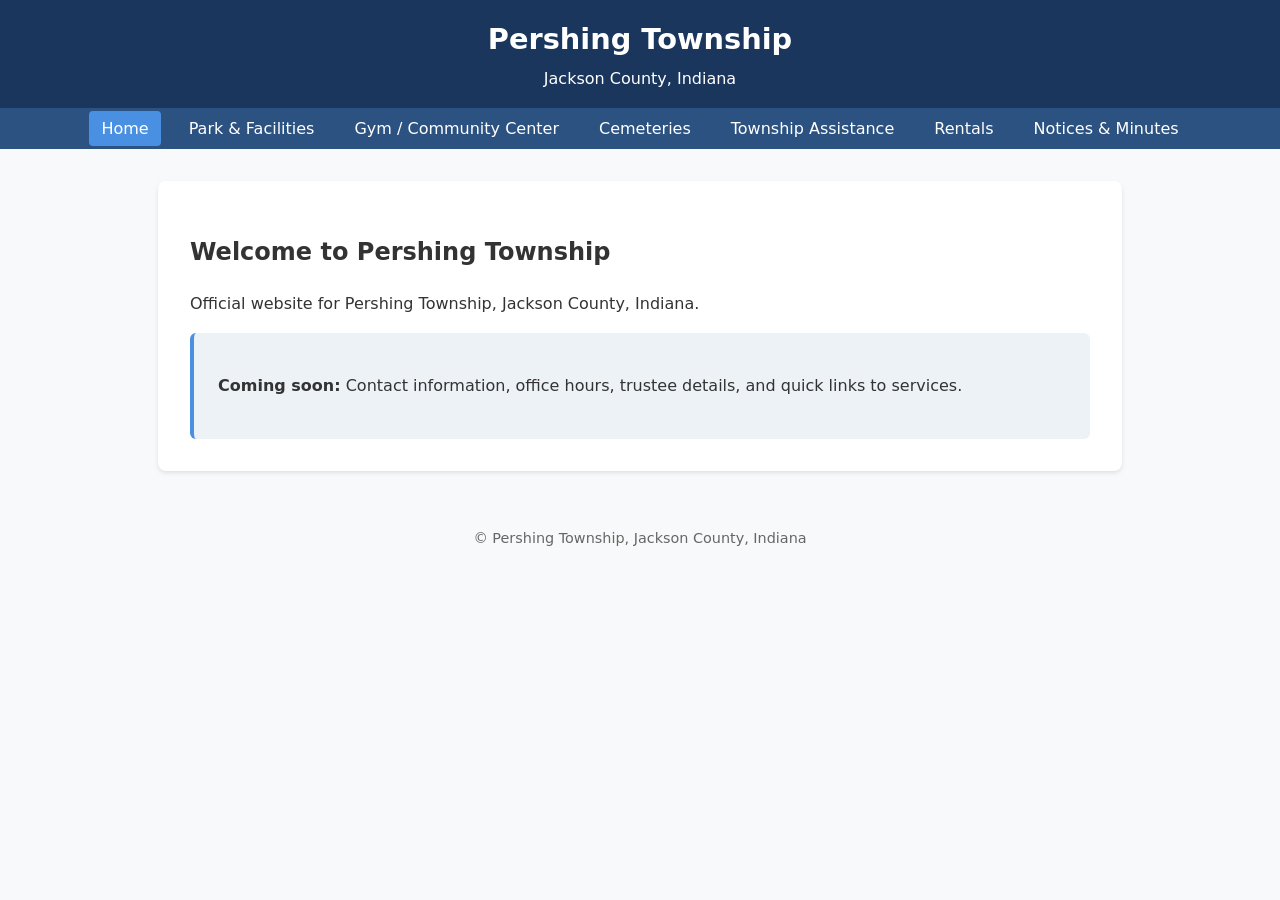
==== index.html @ e1164ff5 "Add homepage" ====
<!DOCTYPE html>
<html lang="en">
<head>
  <meta charset="UTF-8">
  <meta name="viewport" content="width=device-width, initial-scale=1.0">
  <title>Pershing Township | Jackson County, Indiana</title>
  <link rel="stylesheet" href="styles.css">
</head>
<body>
  <header>
    <h1>Pershing Township</h1>
    <p style="text-align:center; margin:0.25rem 0 0;">Jackson County, Indiana</p>
  </header>
  <nav>
    <ul>
      <li><a href="index.html" class="active">Home</a></li>
      <li><a href="park.html">Park & Facilities</a></li>
      <li><a href="gym.html">Gym / Community Center</a></li>
      <li><a href="cemeteries.html">Cemeteries</a></li>
      <li><a href="assistance.html">Township Assistance</a></li>
      <li><a href="rentals.html">Rentals</a></li>
      <li><a href="notices.html">Notices & Minutes</a></li>
    </ul>
  </nav>
  <main>
    <h2>Welcome to Pershing Township</h2>
    <p>Official website for Pershing Township, Jackson County, Indiana.</p>
    <div class="placeholder">
      <p><strong>Coming soon:</strong> Contact information, office hours, trustee details, and quick links to services.</p>
    </div>
  </main>
  <footer>
    &copy; Pershing Township, Jackson County, Indiana
  </footer>
</body>
</html>
---- styles.css ----
/* Basic styles for Pershing Township website */
body {
  font-family: system-ui, -apple-system, BlinkMacSystemFont, 'Segoe UI', Roboto, sans-serif;
  line-height: 1.6;
  margin: 0;
  padding: 0;
  color: #333;
  background: #f8f9fa;
}

header {
  background: #1a365d;
  color: white;
  padding: 1rem 0;
}

header h1 {
  margin: 0;
  text-align: center;
  font-size: 1.8rem;
}

nav {
  background: #2c5282;
  padding: 0.5rem 0;
}

nav ul {
  list-style: none;
  margin: 0;
  padding: 0;
  display: flex;
  flex-wrap: wrap;
  justify-content: center;
  gap: 1rem;
}

nav a {
  color: white;
  text-decoration: none;
  padding: 0.5rem 0.75rem;
  border-radius: 4px;
}

nav a:hover,
nav a.active {
  background: #4a90e2;
}

main {
  max-width: 900px;
  margin: 2rem auto;
  padding: 0 1rem;
  background: white;
  border-radius: 8px;
  box-shadow: 0 2px 4px rgba(0,0,0,0.1);
  padding: 2rem;
}

footer {
  text-align: center;
  padding: 1.5rem;
  color: #666;
  font-size: 0.9rem;
}

.placeholder {
  background: #edf2f7;
  padding: 1.5rem;
  border-radius: 6px;
  border-left: 4px solid #4a90e2;
}
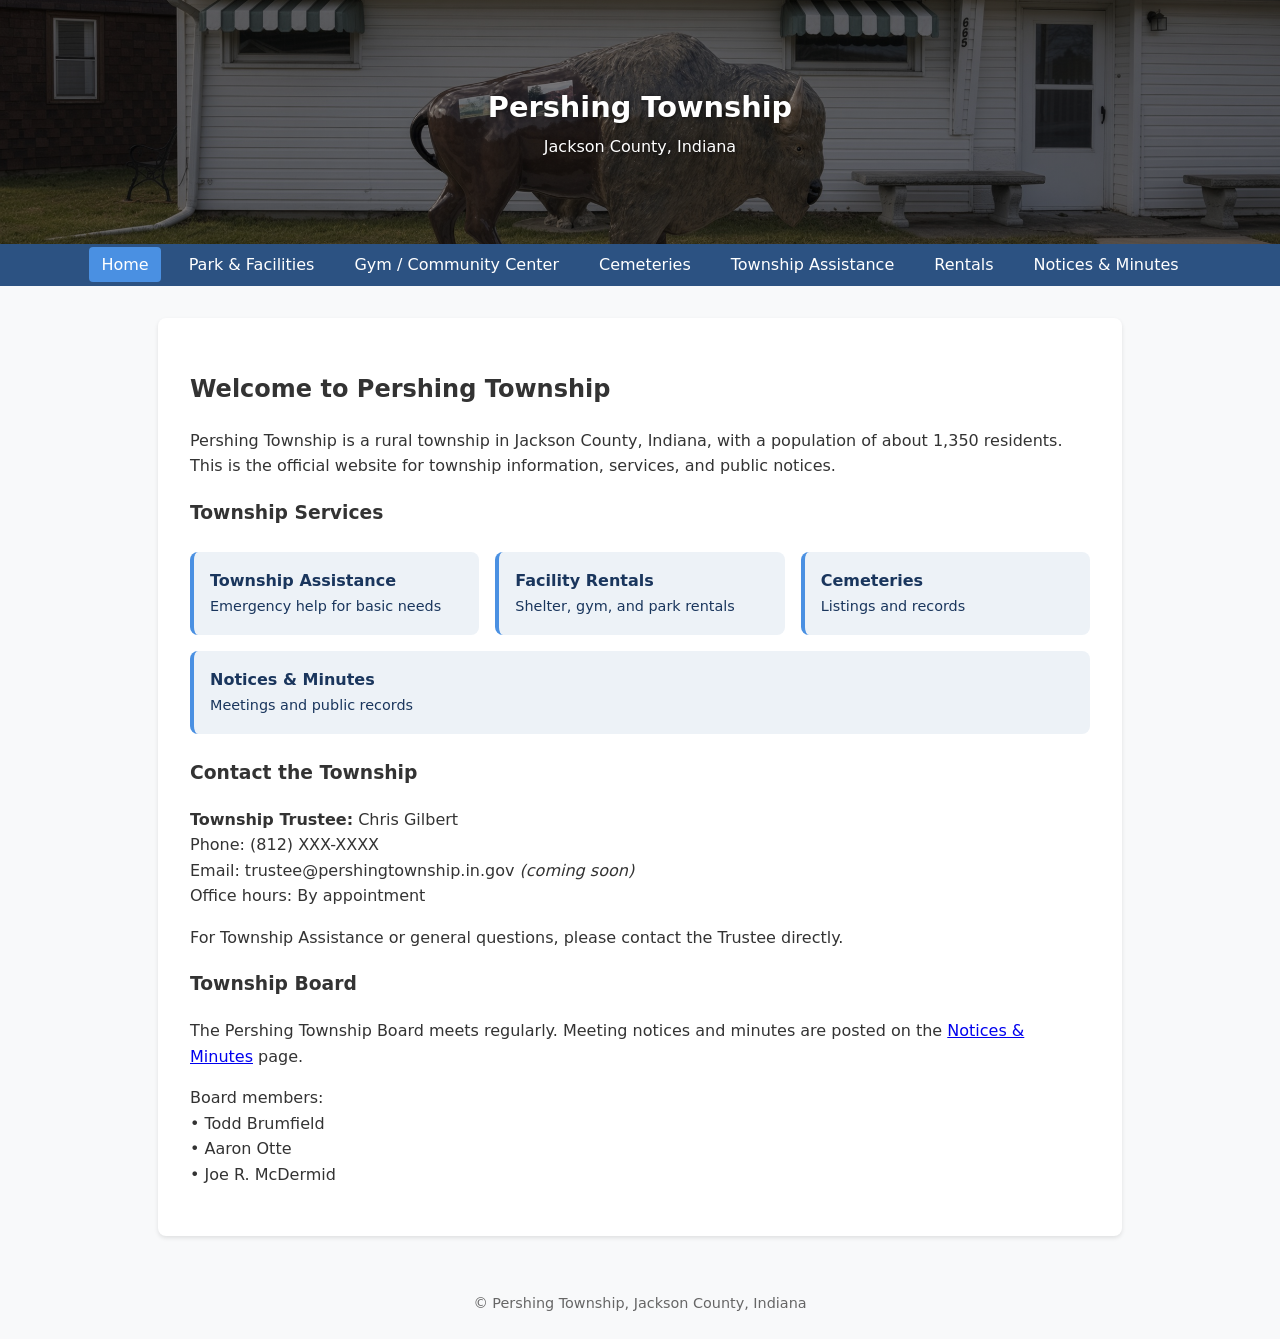
==== commit b737d004: "Draft home page content with services, contact, and board info" ====
--- a/index.html
+++ b/index.html
@@ -24,10 +24,45 @@
   </nav>
   <main>
     <h2>Welcome to Pershing Township</h2>
-    <p>Official website for Pershing Township, Jackson County, Indiana.</p>
-    <div class="placeholder">
-      <p><strong>Coming soon:</strong> Contact information, office hours, trustee details, and quick links to services.</p>
+    <p>Pershing Township is a rural township in Jackson County, Indiana, with a population of about 1,350 residents. This is the official website for township information, services, and public notices.</p>
+
+    <h3>Township Services</h3>
+    <div style="display: flex; flex-wrap: wrap; gap: 1rem; margin: 1.5rem 0;">
+      <a href="assistance.html" style="flex: 1; min-width: 180px; background: #edf2f7; padding: 1rem; border-radius: 8px; text-decoration: none; color: #1a365d; border-left: 4px solid #4a90e2;">
+        <strong>Township Assistance</strong><br>
+        <span style="font-size: 0.9rem;">Emergency help for basic needs</span>
+      </a>
+      <a href="rentals.html" style="flex: 1; min-width: 180px; background: #edf2f7; padding: 1rem; border-radius: 8px; text-decoration: none; color: #1a365d; border-left: 4px solid #4a90e2;">
+        <strong>Facility Rentals</strong><br>
+        <span style="font-size: 0.9rem;">Shelter, gym, and park rentals</span>
+      </a>
+      <a href="cemeteries.html" style="flex: 1; min-width: 180px; background: #edf2f7; padding: 1rem; border-radius: 8px; text-decoration: none; color: #1a365d; border-left: 4px solid #4a90e2;">
+        <strong>Cemeteries</strong><br>
+        <span style="font-size: 0.9rem;">Listings and records</span>
+      </a>
+      <a href="notices.html" style="flex: 1; min-width: 180px; background: #edf2f7; padding: 1rem; border-radius: 8px; text-decoration: none; color: #1a365d; border-left: 4px solid #4a90e2;">
+        <strong>Notices & Minutes</strong><br>
+        <span style="font-size: 0.9rem;">Meetings and public records</span>
+      </a>
     </div>
+
+    <h3>Contact the Township</h3>
+    <p>
+      <strong>Township Trustee:</strong> Chris Gilbert<br>
+      Phone: (812) XXX-XXXX<br>
+      Email: trustee@pershingtownship.in.gov <em>(coming soon)</em><br>
+      Office hours: By appointment
+    </p>
+    <p>For Township Assistance or general questions, please contact the Trustee directly.</p>
+
+    <h3>Township Board</h3>
+    <p>The Pershing Township Board meets regularly. Meeting notices and minutes are posted on the <a href="notices.html">Notices & Minutes</a> page.</p>
+    <p>
+      Board members:<br>
+      • Todd Brumfield<br>
+      • Aaron Otte<br>
+      • Joe R. McDermid
+    </p>
   </main>
   <footer>
     &copy; Pershing Township, Jackson County, Indiana
--- a/styles.css
+++ b/styles.css
@@ -9,9 +9,14 @@
 }
 
 header {
-  background: #1a365d;
+  background: linear-gradient(rgba(0, 0, 0, 0.45), rgba(0, 0, 0, 0.45)), url("header-bg.jpg") center/cover no-repeat;
   color: white;
-  padding: 1rem 0;
+  padding: 2rem 0;
+  min-height: 180px;
+  display: flex;
+  flex-direction: column;
+  justify-content: center;
+  text-shadow: 0 1px 4px rgba(0,0,0,0.6);
 }
 
 header h1 {
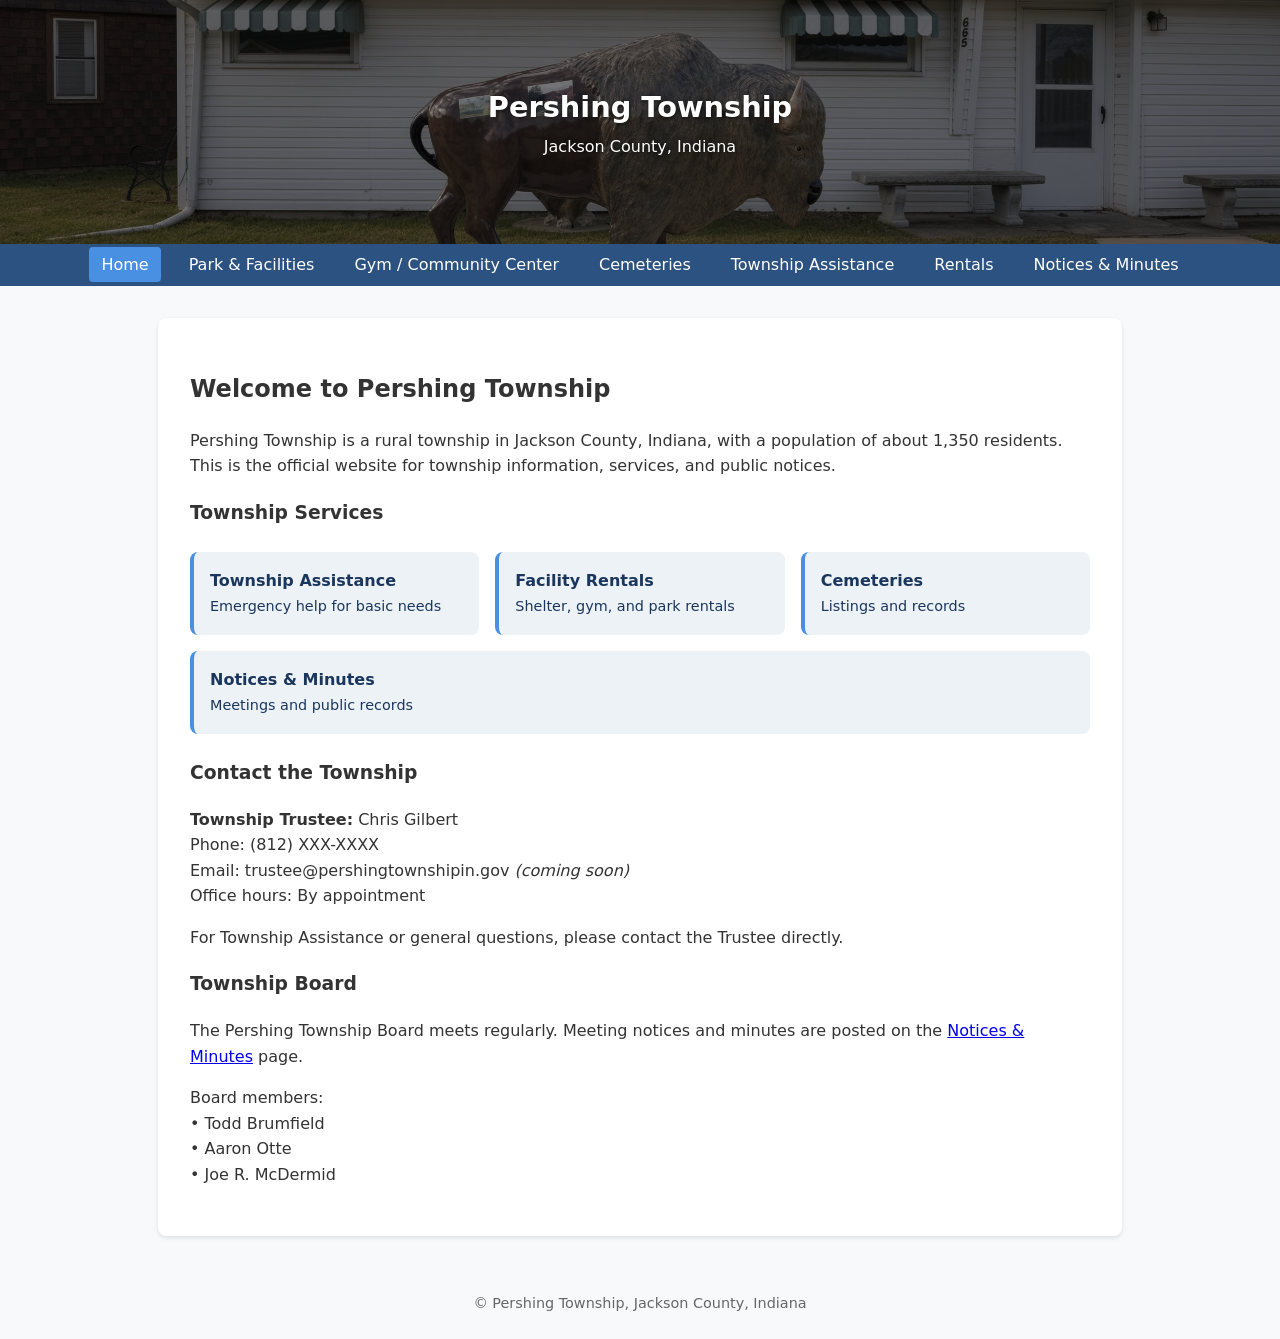
==== commit 397c4118: "Update trustee email address on home page" ====
--- a/index.html
+++ b/index.html
@@ -50,7 +50,7 @@
     <p>
       <strong>Township Trustee:</strong> Chris Gilbert<br>
       Phone: (812) XXX-XXXX<br>
-      Email: trustee@pershingtownship.in.gov <em>(coming soon)</em><br>
+      Email: trustee@pershingtownshipin.gov <em>(coming soon)</em><br>
       Office hours: By appointment
     </p>
     <p>For Township Assistance or general questions, please contact the Trustee directly.</p>
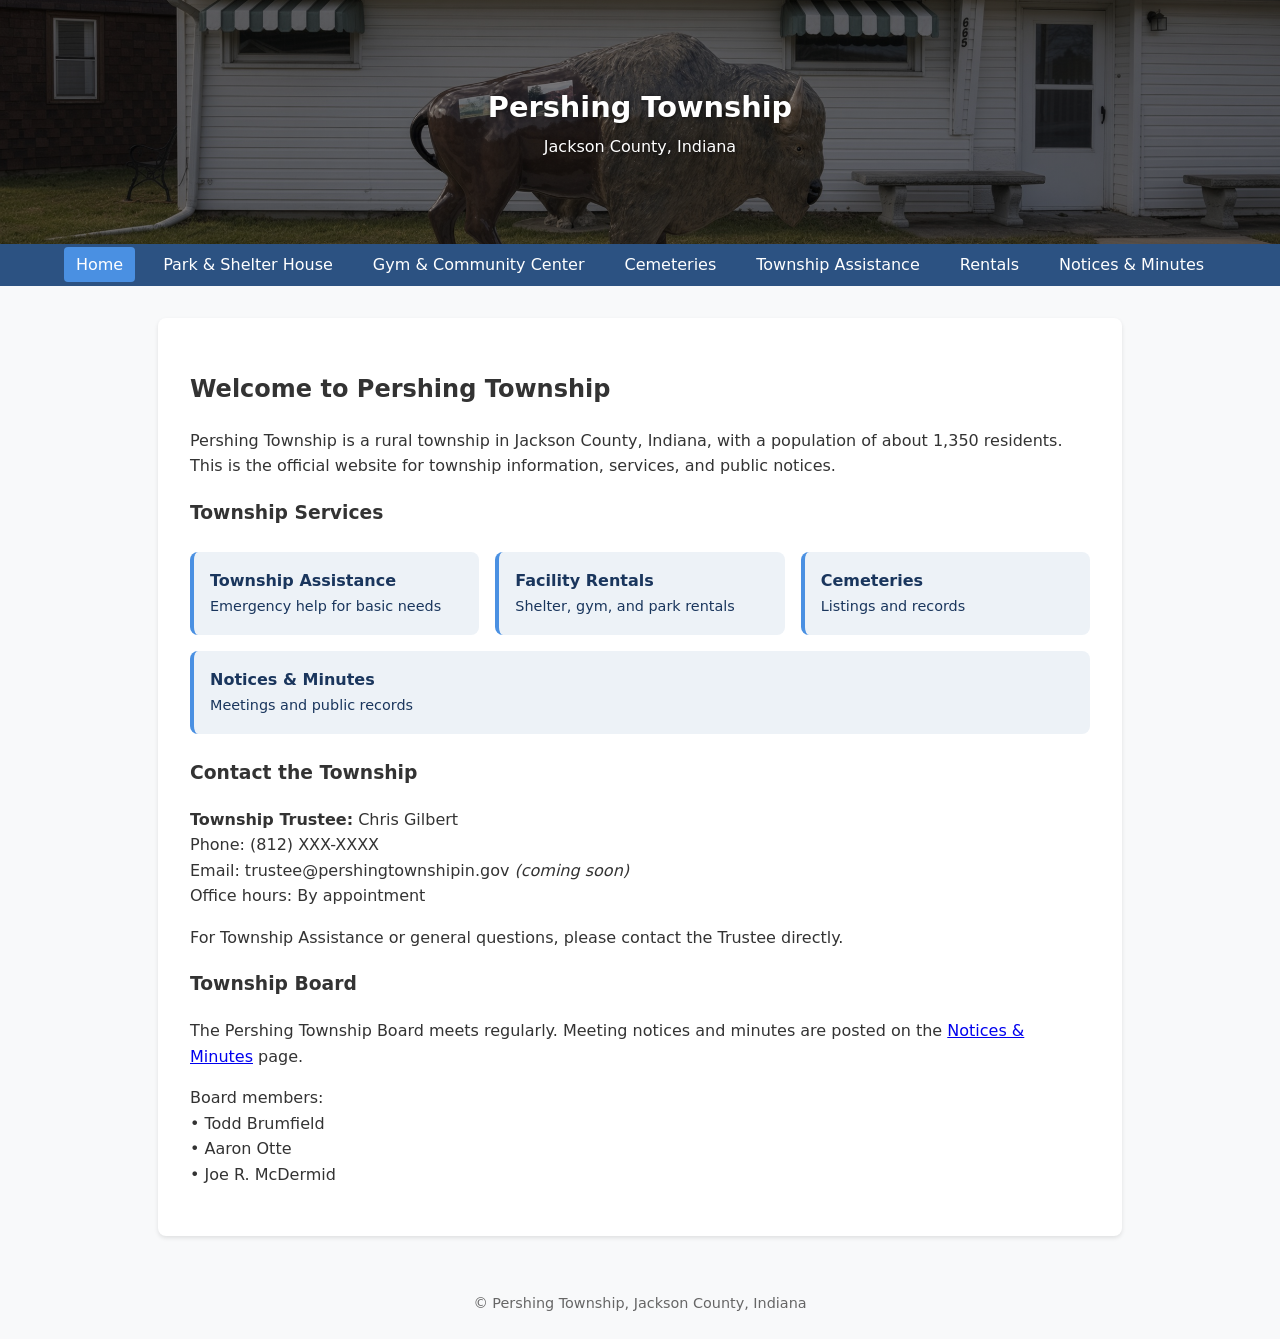
==== commit f515f144: "Update nav labels to Park & Shelter House and Gym & Community Center" ====
--- a/index.html
+++ b/index.html
@@ -14,8 +14,8 @@
   <nav>
     <ul>
       <li><a href="index.html" class="active">Home</a></li>
-      <li><a href="park.html">Park & Facilities</a></li>
-      <li><a href="gym.html">Gym / Community Center</a></li>
+      <li><a href="park.html">Park & Shelter House</a></li>
+      <li><a href="gym.html">Gym & Community Center</a></li>
       <li><a href="cemeteries.html">Cemeteries</a></li>
       <li><a href="assistance.html">Township Assistance</a></li>
       <li><a href="rentals.html">Rentals</a></li>
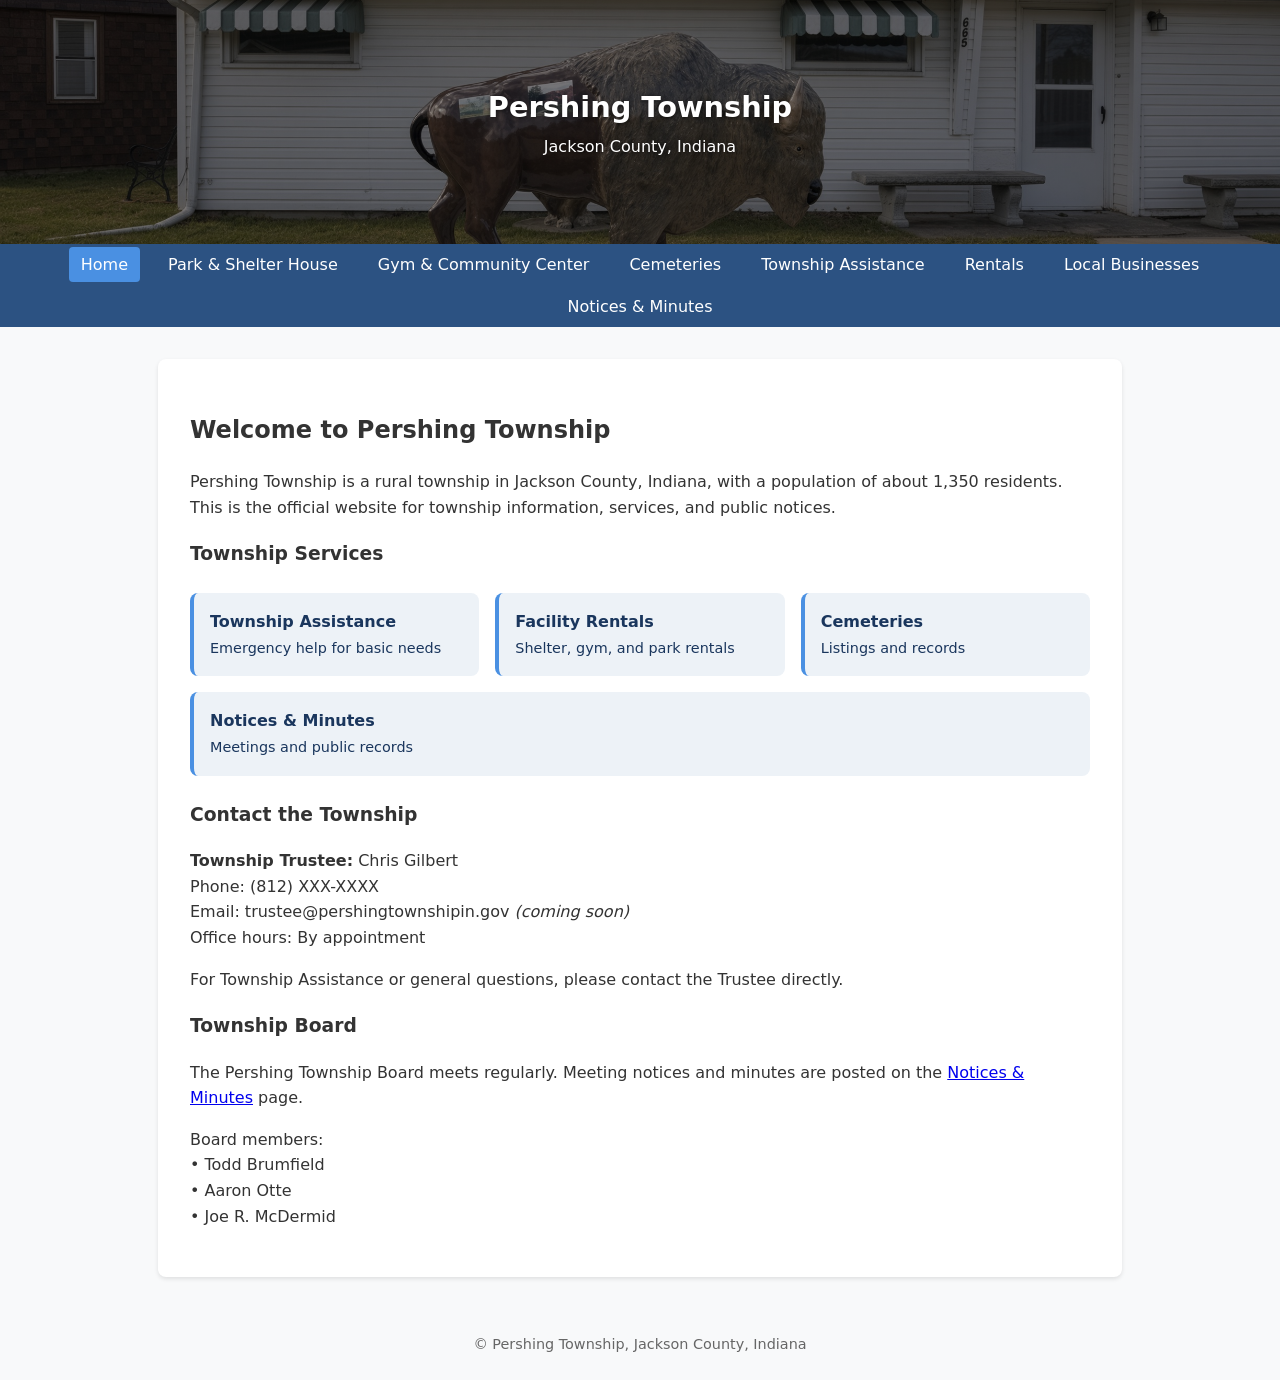
==== commit 9b99d507: "Add Local Businesses page and update navigation" ====
--- a/index.html
+++ b/index.html
@@ -19,6 +19,7 @@
       <li><a href="cemeteries.html">Cemeteries</a></li>
       <li><a href="assistance.html">Township Assistance</a></li>
       <li><a href="rentals.html">Rentals</a></li>
+      <li><a href="businesses.html">Local Businesses</a></li>
       <li><a href="notices.html">Notices & Minutes</a></li>
     </ul>
   </nav>
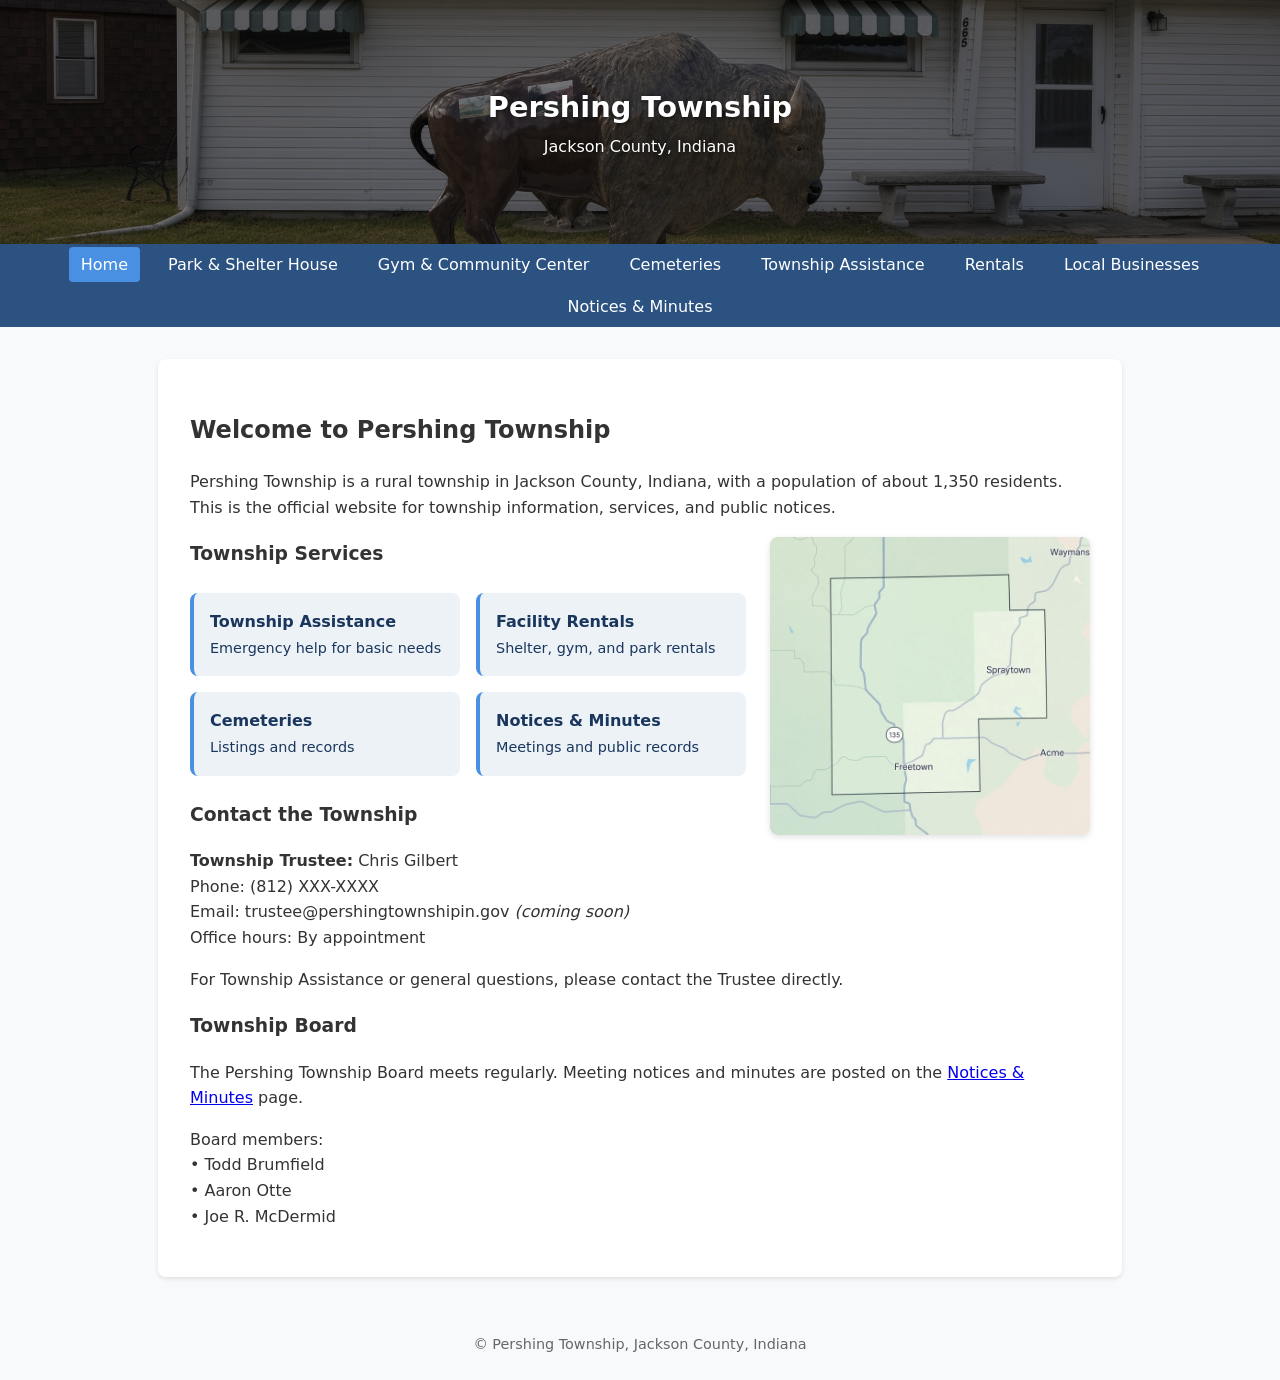
==== commit 9dd1e949: "Add enhanced township map to home page" ====
--- a/index.html
+++ b/index.html
@@ -26,6 +26,7 @@
   <main>
     <h2>Welcome to Pershing Township</h2>
     <p>Pershing Township is a rural township in Jackson County, Indiana, with a population of about 1,350 residents. This is the official website for township information, services, and public notices.</p>
+    <img src="township-map.jpg" alt="Map of Pershing Township showing Freetown, Spraytown, and surrounding areas" style="float: right; width: 320px; max-width: 45%; margin: 0 0 1.5rem 1.5rem; border-radius: 8px; box-shadow: 0 2px 6px rgba(0,0,0,0.12);">
 
     <h3>Township Services</h3>
     <div style="display: flex; flex-wrap: wrap; gap: 1rem; margin: 1.5rem 0;">
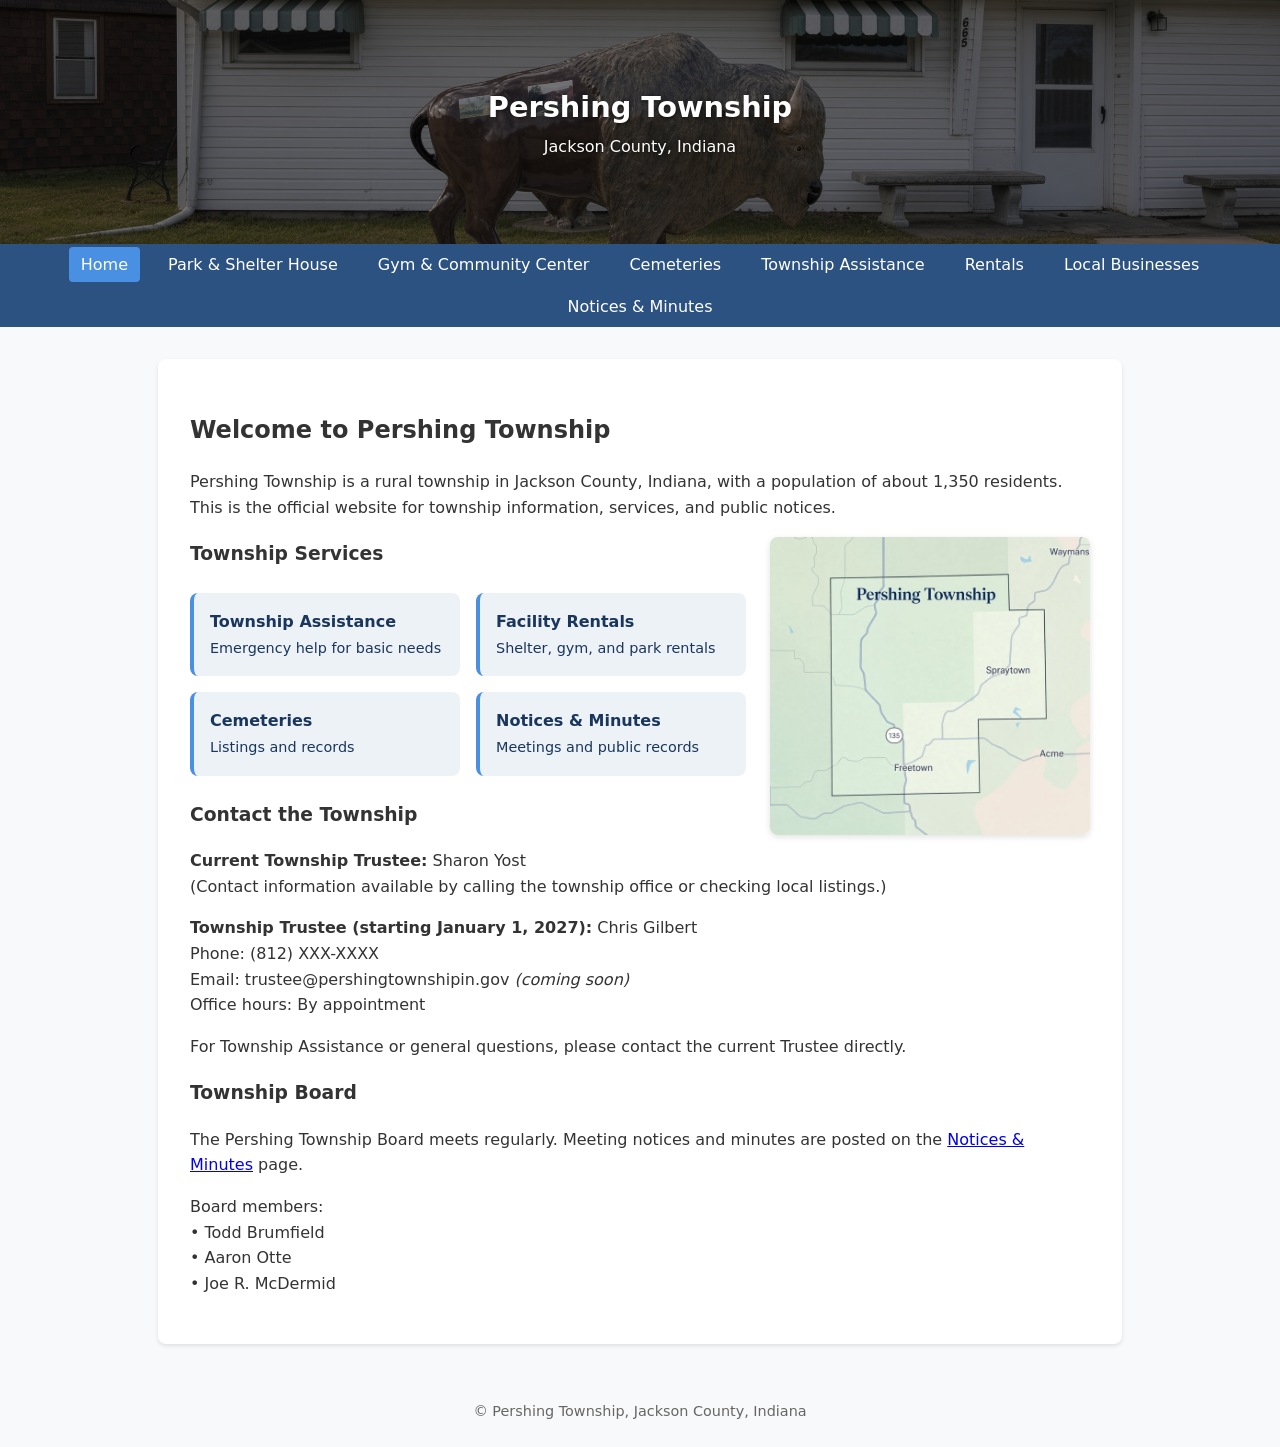
==== commit d379ae07: "Update contact section with current and incoming trustee" ====
--- a/index.html
+++ b/index.html
@@ -50,12 +50,16 @@
 
     <h3>Contact the Township</h3>
     <p>
-      <strong>Township Trustee:</strong> Chris Gilbert<br>
+      <strong>Current Township Trustee:</strong> Sharon Yost<br>
+      (Contact information available by calling the township office or checking local listings.)
+    </p>
+    <p>
+      <strong>Township Trustee (starting January 1, 2027):</strong> Chris Gilbert<br>
       Phone: (812) XXX-XXXX<br>
       Email: trustee@pershingtownshipin.gov <em>(coming soon)</em><br>
       Office hours: By appointment
     </p>
-    <p>For Township Assistance or general questions, please contact the Trustee directly.</p>
+    <p>For Township Assistance or general questions, please contact the current Trustee directly.</p>
 
     <h3>Township Board</h3>
     <p>The Pershing Township Board meets regularly. Meeting notices and minutes are posted on the <a href="notices.html">Notices & Minutes</a> page.</p>
